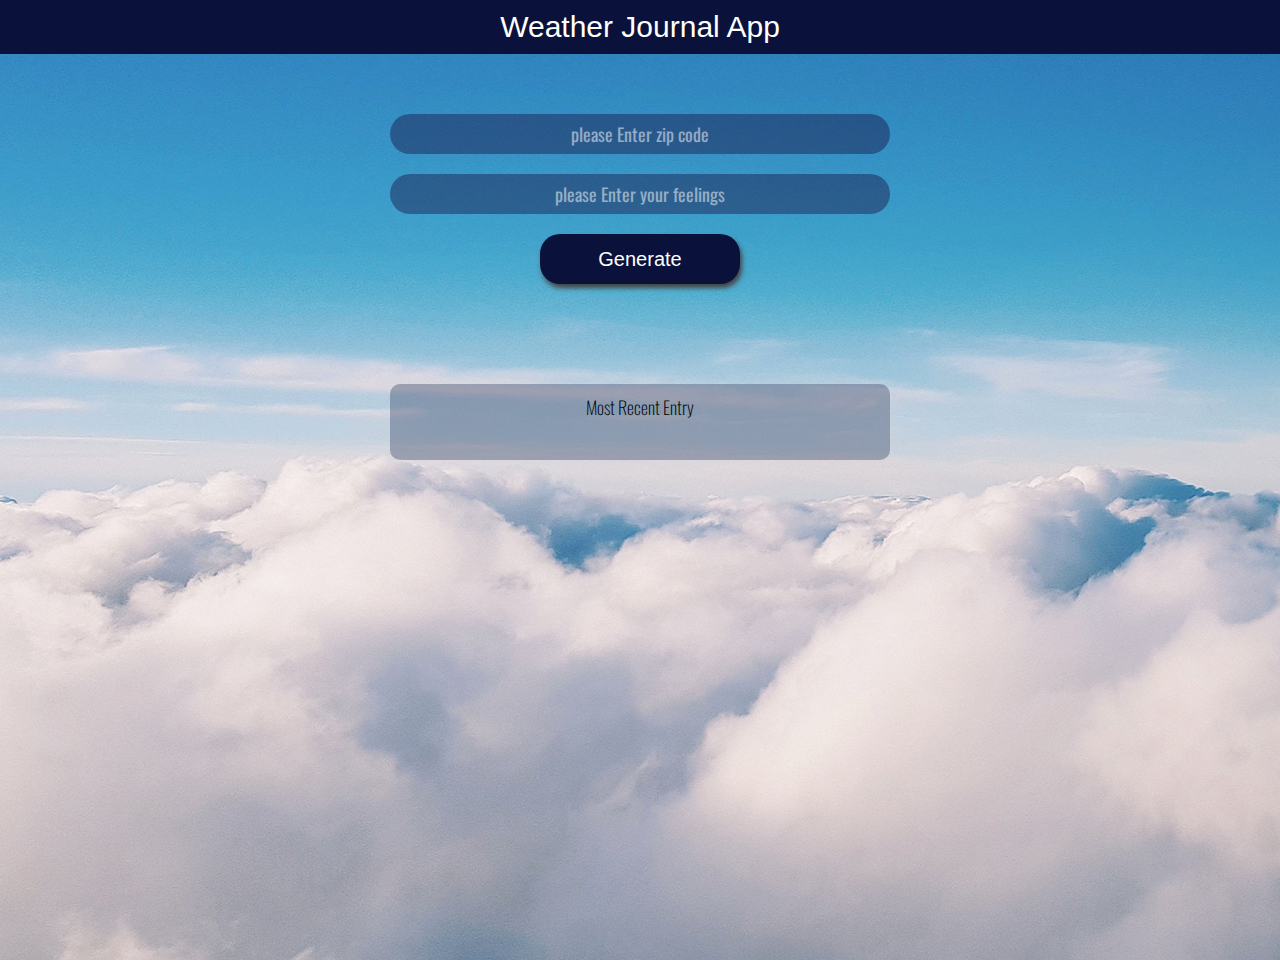
==== website/index.html @ 4bd3a0cd "app weather" ====
<!DOCTYPE html>
<html lang="en">

<head>
    <meta charset="UTF-8">
    <meta http-equiv="X-UA-Compatible" content="IE=edge">
    <meta name="viewport" content="width=device-width, initial-scale=1.0">
    <title>Weather Journal</title>
    <link href="https://fonts.googleapis.com/css?family=Oswald:400,600,700|Ranga:400,700&display=swap" rel="stylesheet">
    <link rel="stylesheet" href="style.css">
</head>

<body>
  <header>
    <h1> Weather Journal App</h1>
  </header>
    <div class="container">
        <div class="form">        
            <input type="text" id="zip" placeholder="please Enter zip code">
            <input type="text" id="feelings" placeholder="please Enter your feelings">
            <button id="generate" type="submit"> Generate </button>
        </div>
        <div class="entry">
              <h3> Most Recent Entry</h3>
            <div id="entryHolder">
              <div class="temp-content">
                <div id="temp"></div>
                <div class="Weather-content">
                  <div id="Weather"></div>
                  <div id="content"></div>  
                </div>
              </div>
              <div class="city-content">
                <div id="name"></div>
                <div id="date"></div>
              </div>
                
            </div>
        </div>
    </div>
    <script src="app.js" type="text/javascript"></script>
</body>
</html>
---- website/style.css ----
*{
    margin: 0;
    padding: 0;
    box-sizing: border-box;
}

body{
    font-family: -apple-system, BlinkMacSystemFont, sans-serif;
    background-image: url("img/sky.jpg");
    background-repeat: no-repeat;
    background-size: cover;
}
header h1{
    padding: 10px 0;
    text-align: center;
    background-color: #0a113a;
    color: white;
    font-size: 30px;
    font-weight: 100;
}
.container{
    height: calc(100vh - 54px);
    font-size: 20px;
    font-family: 'Oswald', sans-serif;
}
.form{
    width: 100%;
    display: flex;
    flex-direction: column;
    align-items: center;
    gap: 20px;
    margin-top: 60px;
    margin-bottom: 100px;
    
}
input{
    display:block;
    width: 500px;
    height: 40px;
    font-size: 20px;
    font-family: 'Oswald', sans-serif;
    border: none;
    border-radius: 20px;
    background: #17053866;
    color: white;
    text-align: center;
    font-size: 18px;
    resize: none;
    
}
input:focus{
    background-color: white;
    color: black;
    outline: none;
}
input::placeholder{
    opacity: .5;
    color: white;
}
button{
    width: 200px;
    background: #0a113a;
    height: 50px;
    color: white;
    cursor: pointer;
    font-size: 20px;
    border: none;
    border-radius: 20px;
    box-shadow: 2px 4px 5px #444;
}

.entry{
    width: 500px;
    margin: auto;
    background: rgba(59, 74, 107, .4);
    color: black;
    text-align: center;
    font-size: 18px;
    border-radius: 10px; 
    padding: 10px 0 15px;

}
.entry h3{
    font-size: 18px;
    font-weight: 100;
    margin-bottom :15px; 
}

#entryHolder{
    display: grid;
    grid-template-columns: 50% 50%;
    grid-template-rows: 60% 20% 20%;
    color: white;
}
#temp,#name{
font-size: 35px;
margin-bottom: 10px;
}
#Weather,#content,#date{
font-size: 20px;
}
.Weather-content{
    display: flex;
    flex-direction: row;
    justify-content: center;
    gap: 20px;
}
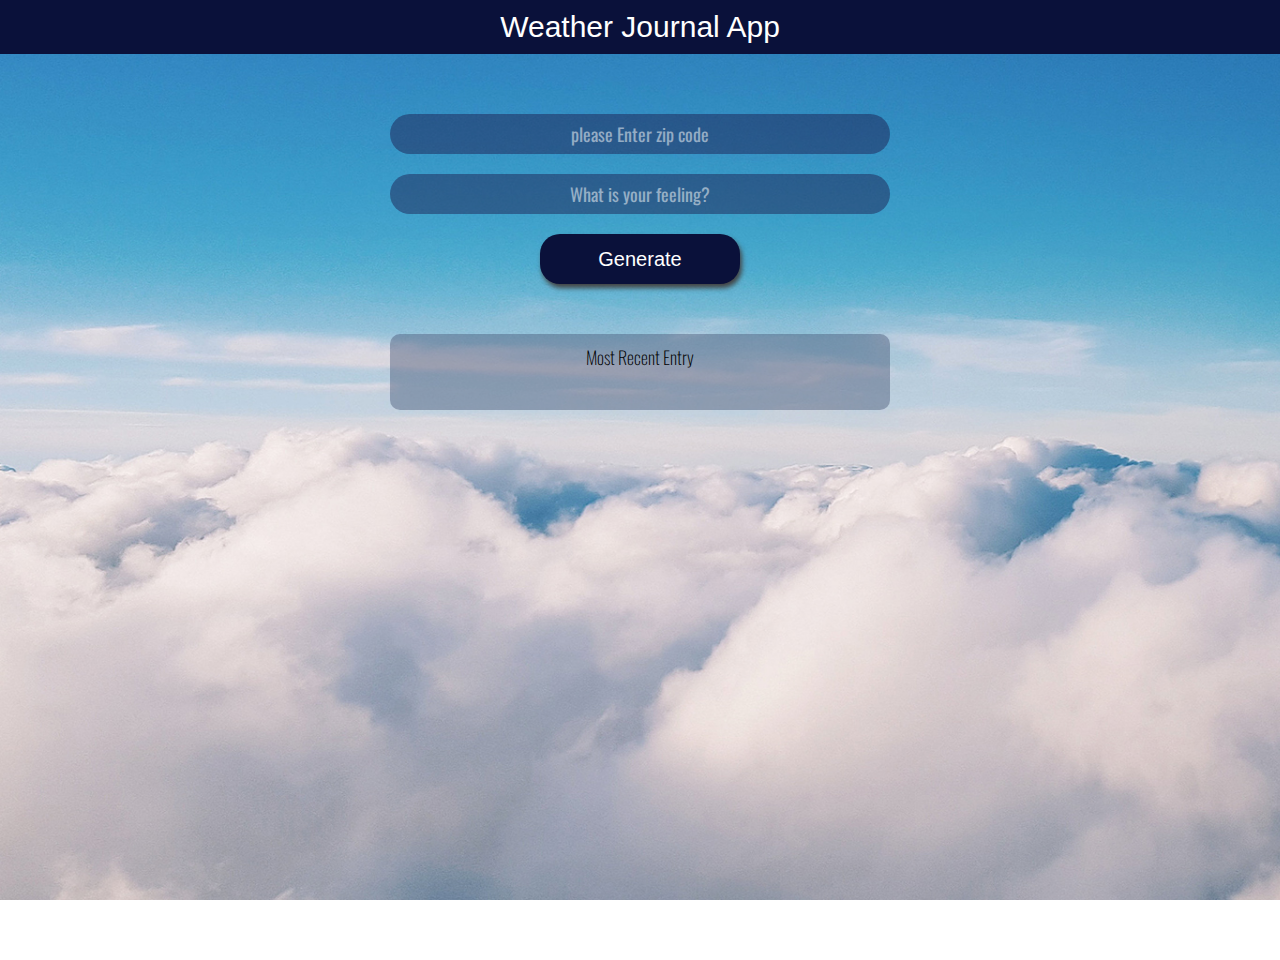
==== commit 3db1c0bc: "add some details" ====
--- a/website/index.html
+++ b/website/index.html
@@ -17,7 +17,7 @@
     <div class="container">
         <div class="form">        
             <input type="text" id="zip" placeholder="please Enter zip code">
-            <input type="text" id="feelings" placeholder="please Enter your feelings">
+            <textarea class="input" id="feelings" rows="9" cols="50" placeholder="What is your feeling?" spellcheck="false"></textarea>
             <button id="generate" type="submit"> Generate </button>
         </div>
         <div class="entry">
--- a/website/style.css
+++ b/website/style.css
@@ -9,6 +9,11 @@
     background-image: url("img/sky.jpg");
     background-repeat: no-repeat;
     background-size: cover;
+    height: 100vh;
+    overflow: hidden;
+}
+header{
+    width: 100%;
 }
 header h1{
     padding: 10px 0;
@@ -30,10 +35,10 @@
     align-items: center;
     gap: 20px;
     margin-top: 60px;
-    margin-bottom: 100px;
+    margin-bottom: 50px;
     
 }
-input{
+input,.input{
     display:block;
     width: 500px;
     height: 40px;
@@ -46,14 +51,16 @@
     text-align: center;
     font-size: 18px;
     resize: none;
+    line-height: 40px;
     
 }
-input:focus{
+input:focus,.input:focus{
     background-color: white;
     color: black;
     outline: none;
+ 
 }
-input::placeholder{
+input::placeholder,.input::placeholder{
     opacity: .5;
     color: white;
 }
@@ -105,3 +112,12 @@
     justify-content: center;
     gap: 20px;
 }
+/* for tablets */
+@media (max-width:500px) {
+    input{
+        width: 300px;
+    }
+    .entry{
+        width: 300px;
+    }
+}